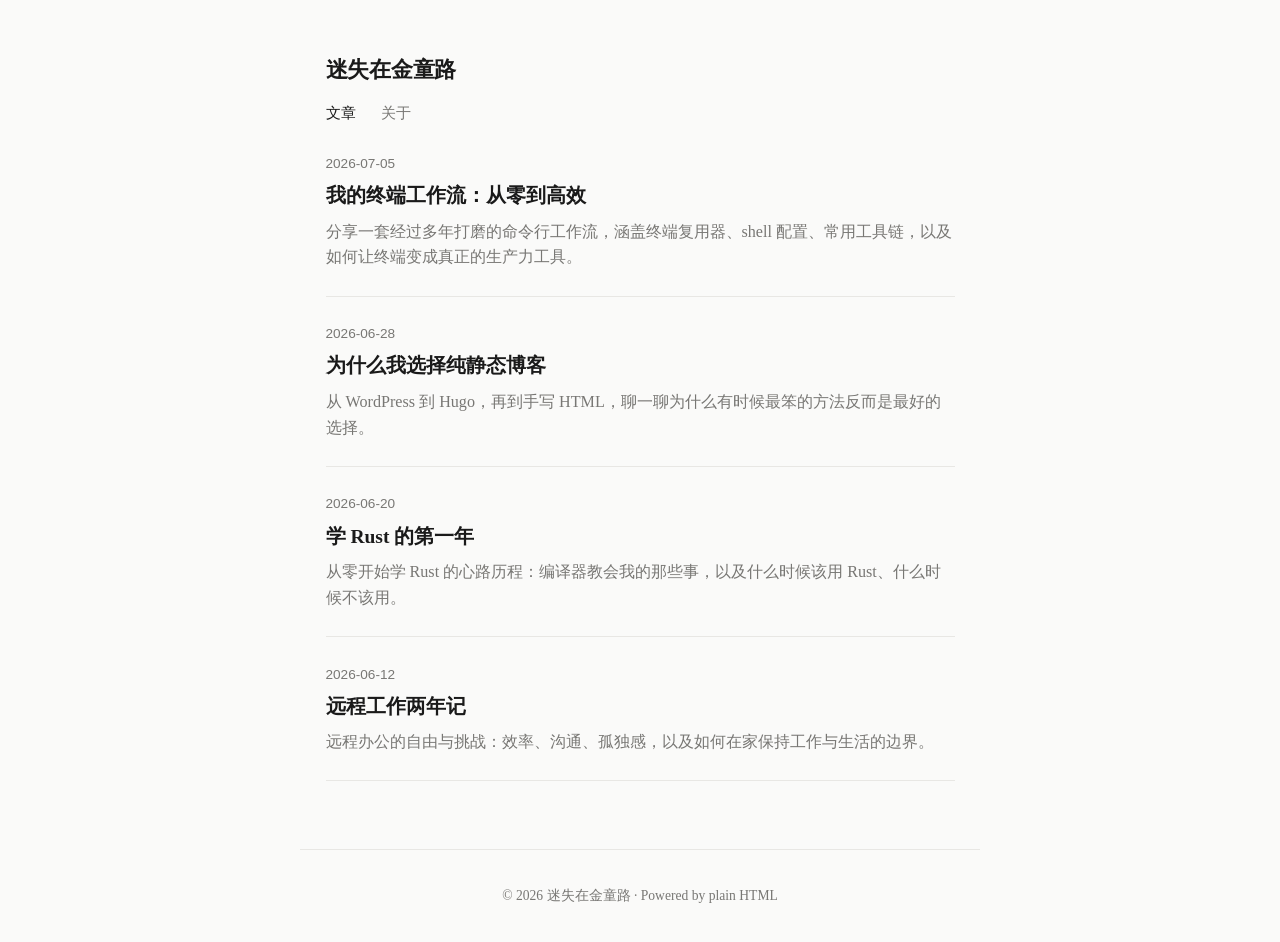
==== index.html @ c92e3c79 "初始提交：极简博客" ====
<!DOCTYPE html>
<html lang="zh-CN">
<head>
  <meta charset="UTF-8">
  <meta name="viewport" content="width=device-width, initial-scale=1.0">
  <title>迷失在金童路</title>
  <link rel="stylesheet" href="style.css">
</head>
<body>
  <header>
    <a href="index.html" class="site-title">迷失在金童路</a>
    <nav>
      <a href="index.html" class="active">文章</a>
      <a href="about.html">关于</a>
    </nav>
  </header>

  <main>
    <ul class="post-list" id="post-list">
      <li class="post-item"><p class="post-excerpt">加载中...</p></li>
    </ul>
  </main>

  <footer>
    <p>&copy; 2026 迷失在金童路 · Powered by plain HTML</p>
  </footer>

  <script>
    async function loadPosts() {
      try {
        const resp = await fetch('posts.json');
        const posts = await resp.json();
        const list = document.getElementById('post-list');
        list.innerHTML = '';

        posts.forEach(p => {
          const li = document.createElement('li');
          li.className = 'post-item';
          li.innerHTML = `
            <div class="post-date">${p.date}</div>
            <div class="post-title">
              <a href="post.html?slug=${p.slug}">${p.title}</a>
            </div>
            <p class="post-excerpt">${p.excerpt || ''}</p>
          `;
          list.appendChild(li);
        });

        if (posts.length === 0) {
          list.innerHTML = '<li class="post-item"><p class="post-excerpt">暂无文章</p></li>';
        }
      } catch (e) {
        document.getElementById('post-list').innerHTML =
          `<li class="post-item"><p class="post-excerpt">加载失败: ${e.message}</p></li>`;
      }
    }
    loadPosts();
  </script>
</body>
</html>
---- style.css ----
/* ========================================
   Minimal Blog — 极简个人博客
   ======================================== */

/* --- Reset & Base --- */
*, *::before, *::after {
  box-sizing: border-box;
  margin: 0;
  padding: 0;
}

:root {
  --bg: #fafaf9;
  --text: #1a1a1a;
  --muted: #787774;
  --border: #e8e7e4;
  --accent: #0d6e6e;
  --accent-hover: #095555;
  --max-width: 680px;
}

html {
  font-size: 17px;
  -webkit-font-smoothing: antialiased;
}

body {
  font-family: "Georgia", "Times New Roman", serif;
  background: var(--bg);
  color: var(--text);
  line-height: 1.75;
  min-height: 100vh;
  display: flex;
  flex-direction: column;
}

/* --- Typography --- */
h1, h2, h3 {
  font-family: -apple-system, BlinkMacSystemFont, "Segoe UI", Helvetica, Arial, sans-serif;
  font-weight: 600;
  letter-spacing: -0.02em;
}

a {
  color: var(--accent);
  text-decoration: none;
  transition: color 0.15s;
}

a:hover {
  color: var(--accent-hover);
}

/* --- Layout --- */
header {
  padding: 3rem 1.5rem 1.5rem;
  max-width: var(--max-width);
  margin: 0 auto;
  width: 100%;
}

header .site-title {
  font-size: 1.3rem;
  font-weight: 600;
  color: var(--text);
  text-decoration: none;
  letter-spacing: -0.01em;
}

header nav {
  margin-top: 0.6rem;
  display: flex;
  gap: 1.5rem;
}

header nav a {
  font-family: -apple-system, BlinkMacSystemFont, "Segoe UI", Helvetica, Arial, sans-serif;
  font-size: 0.9rem;
  color: var(--muted);
  font-weight: 500;
}

header nav a:hover,
header nav a.active {
  color: var(--text);
}

main {
  flex: 1;
  max-width: var(--max-width);
  margin: 0 auto;
  padding: 0 1.5rem 4rem;
  width: 100%;
}

footer {
  max-width: var(--max-width);
  margin: 0 auto;
  padding: 2rem 1.5rem;
  width: 100%;
  text-align: center;
  font-size: 0.8rem;
  color: var(--muted);
  border-top: 1px solid var(--border);
}

/* --- Home: Post List --- */
.post-list {
  list-style: none;
}

.post-item {
  padding: 1.5rem 0;
  border-bottom: 1px solid var(--border);
}

.post-item:first-child {
  padding-top: 0;
}

.post-item .post-date {
  font-family: -apple-system, BlinkMacSystemFont, "Segoe UI", Helvetica, Arial, sans-serif;
  font-size: 0.8rem;
  color: var(--muted);
  margin-bottom: 0.2rem;
}

.post-item .post-title {
  font-size: 1.15rem;
  font-weight: 600;
  margin-bottom: 0.3rem;
}

.post-item .post-title a {
  color: var(--text);
}

.post-item .post-title a:hover {
  color: var(--accent);
}

.post-item .post-excerpt {
  font-size: 0.95rem;
  color: var(--muted);
  line-height: 1.6;
}

/* --- Post Page --- */
.post-header {
  margin-bottom: 2.5rem;
}

.post-header h1 {
  font-size: 1.8rem;
  line-height: 1.35;
  margin-bottom: 0.5rem;
}

.post-meta {
  font-family: -apple-system, BlinkMacSystemFont, "Segoe UI", Helvetica, Arial, sans-serif;
  font-size: 0.85rem;
  color: var(--muted);
}

.post-body {
  font-size: 1.05rem;
}

.post-body p {
  margin-bottom: 1.4rem;
}

.post-body h2 {
  font-size: 1.3rem;
  margin: 2.5rem 0 0.8rem;
}

.post-body h3 {
  font-size: 1.1rem;
  margin: 2rem 0 0.6rem;
}

.post-body ul, .post-body ol {
  margin: 0 0 1.4rem 1.5rem;
}

.post-body li {
  margin-bottom: 0.4rem;
}

.post-body blockquote {
  border-left: 3px solid var(--accent);
  margin: 1.5rem 0;
  padding: 0.5rem 1rem;
  color: var(--muted);
  font-style: italic;
}

.post-body code {
  font-family: "SF Mono", "Menlo", "Monaco", monospace;
  font-size: 0.88em;
  background: #f0efed;
  padding: 0.15em 0.4em;
  border-radius: 3px;
}

.post-body pre {
  background: #f0efed;
  padding: 1.2rem;
  border-radius: 6px;
  overflow-x: auto;
  margin-bottom: 1.4rem;
  font-size: 0.88rem;
  line-height: 1.6;
}

.post-body pre code {
  background: none;
  padding: 0;
}

.post-body img {
  max-width: 100%;
  border-radius: 4px;
  margin: 1rem 0;
}

.post-body hr {
  border: none;
  border-top: 1px solid var(--border);
  margin: 2.5rem 0;
}

.back-link {
  display: inline-block;
  font-family: -apple-system, BlinkMacSystemFont, "Segoe UI", Helvetica, Arial, sans-serif;
  font-size: 0.9rem;
  margin-bottom: 2rem;
}

/* --- About Page --- */
.about-section {
  margin-bottom: 2rem;
}

.about-section h2 {
  font-size: 1.2rem;
  margin-bottom: 0.6rem;
}

.about-section p {
  margin-bottom: 1rem;
  color: #333;
}

/* --- Responsive --- */
@media (max-width: 600px) {
  html { font-size: 16px; }
  header { padding: 2rem 1rem 1rem; }
  main { padding: 0 1rem 3rem; }
  .post-header h1 { font-size: 1.5rem; }
}
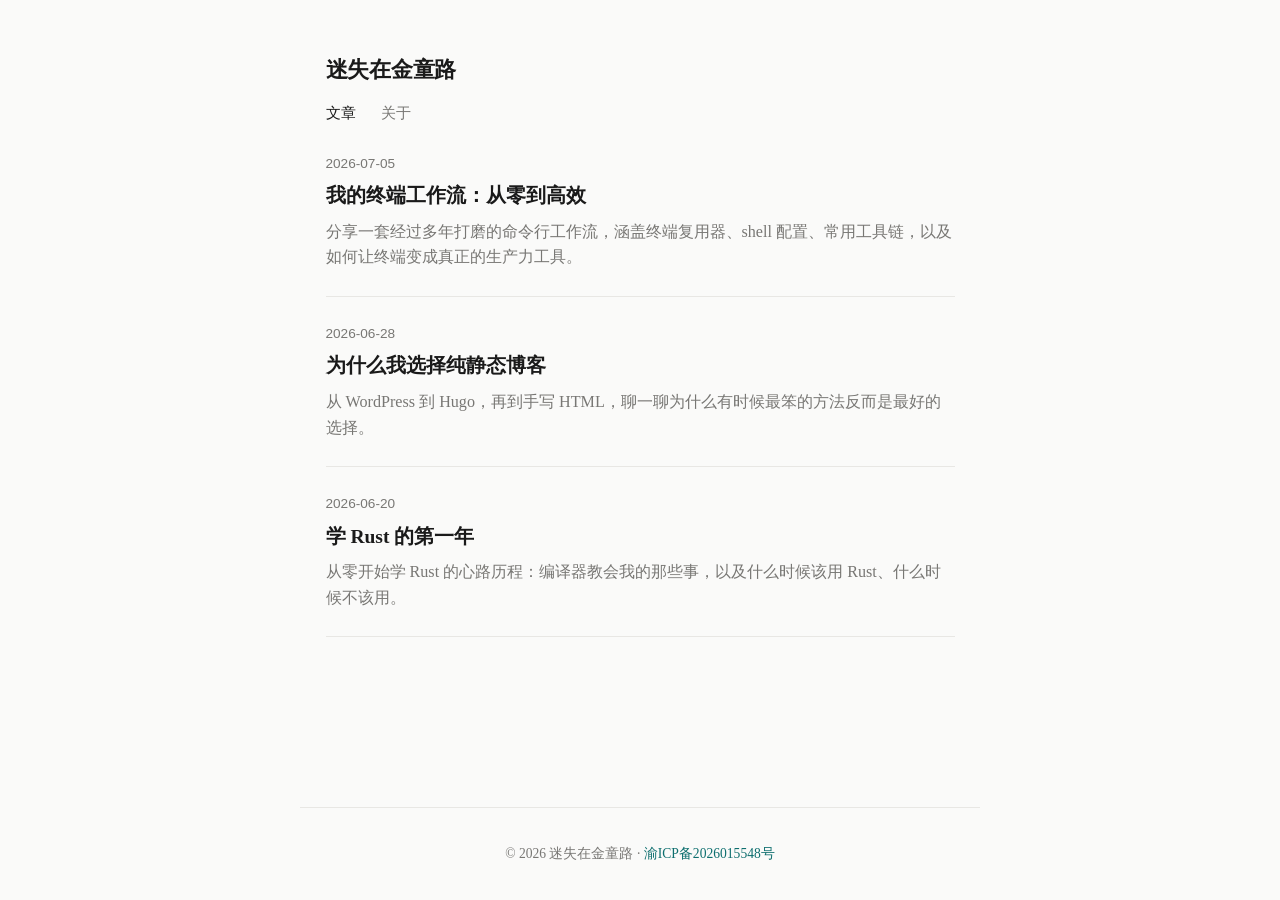
==== commit a8e07856: "底部添加ICP备案号，删除远程工作两年记" ====
--- a/index.html
+++ b/index.html
@@ -22,7 +22,7 @@
   </main>
 
   <footer>
-    <p>&copy; 2026 迷失在金童路 · Powered by plain HTML</p>
+    <p>&copy; 2026 迷失在金童路 · <a href="https://beian.miit.gov.cn/" target="_blank" rel="noopener">渝ICP备2026015548号</a></p>
   </footer>
 
   <script>
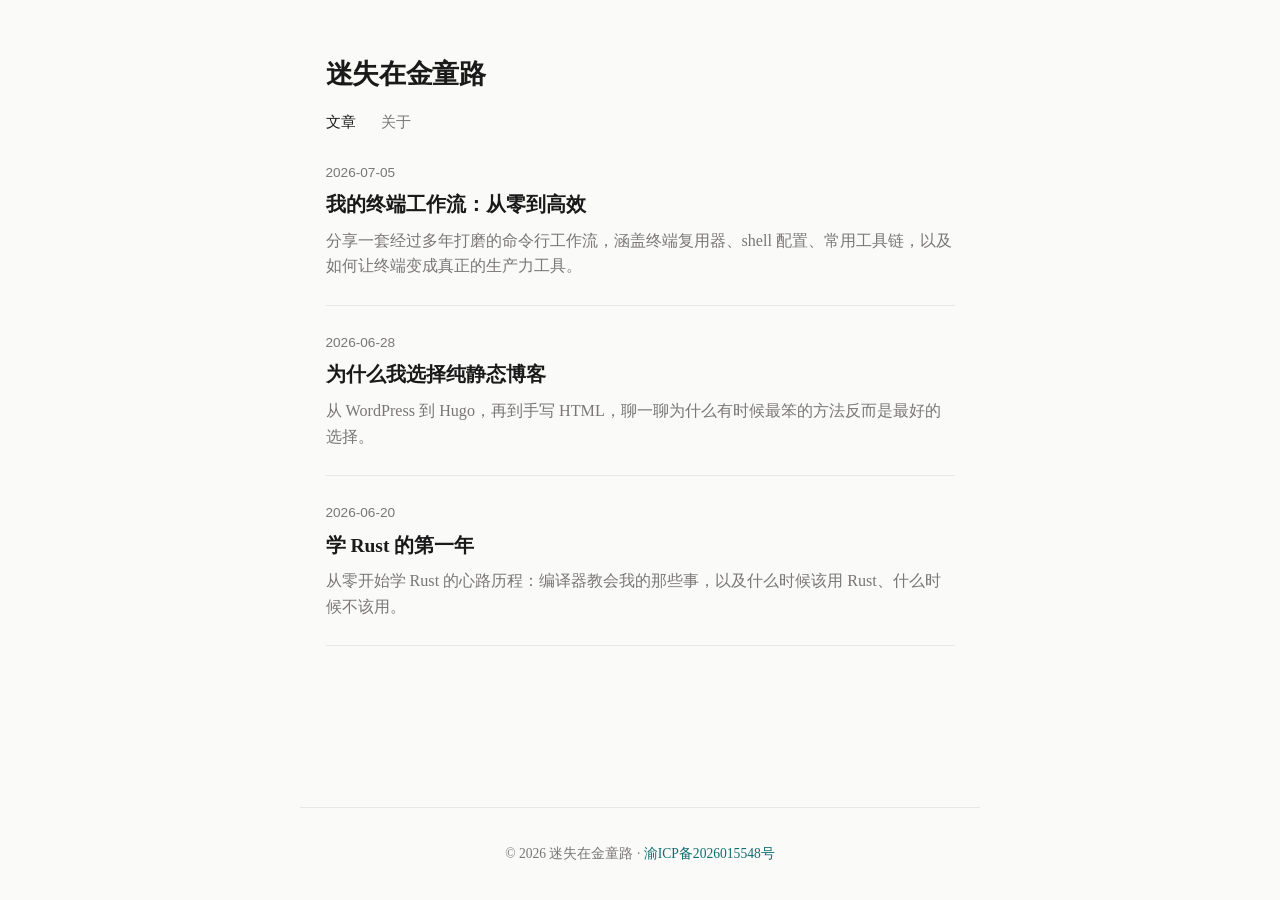
==== commit ffa0baa0: "添加 favicon：使用 assets/logo-4-terminal-path.svg 作为网站图标" ====
--- a/index.html
+++ b/index.html
@@ -4,6 +4,7 @@
   <meta charset="UTF-8">
   <meta name="viewport" content="width=device-width, initial-scale=1.0">
   <title>迷失在金童路</title>
+  <link rel="icon" type="image/svg+xml" href="assets/logo-4-terminal-path.svg">
   <link rel="stylesheet" href="style.css">
 </head>
 <body>
--- a/style.css
+++ b/style.css
@@ -60,7 +60,7 @@
 }
 
 header .site-title {
-  font-size: 1.3rem;
+  font-size: 1.6rem;
   font-weight: 600;
   color: var(--text);
   text-decoration: none;
